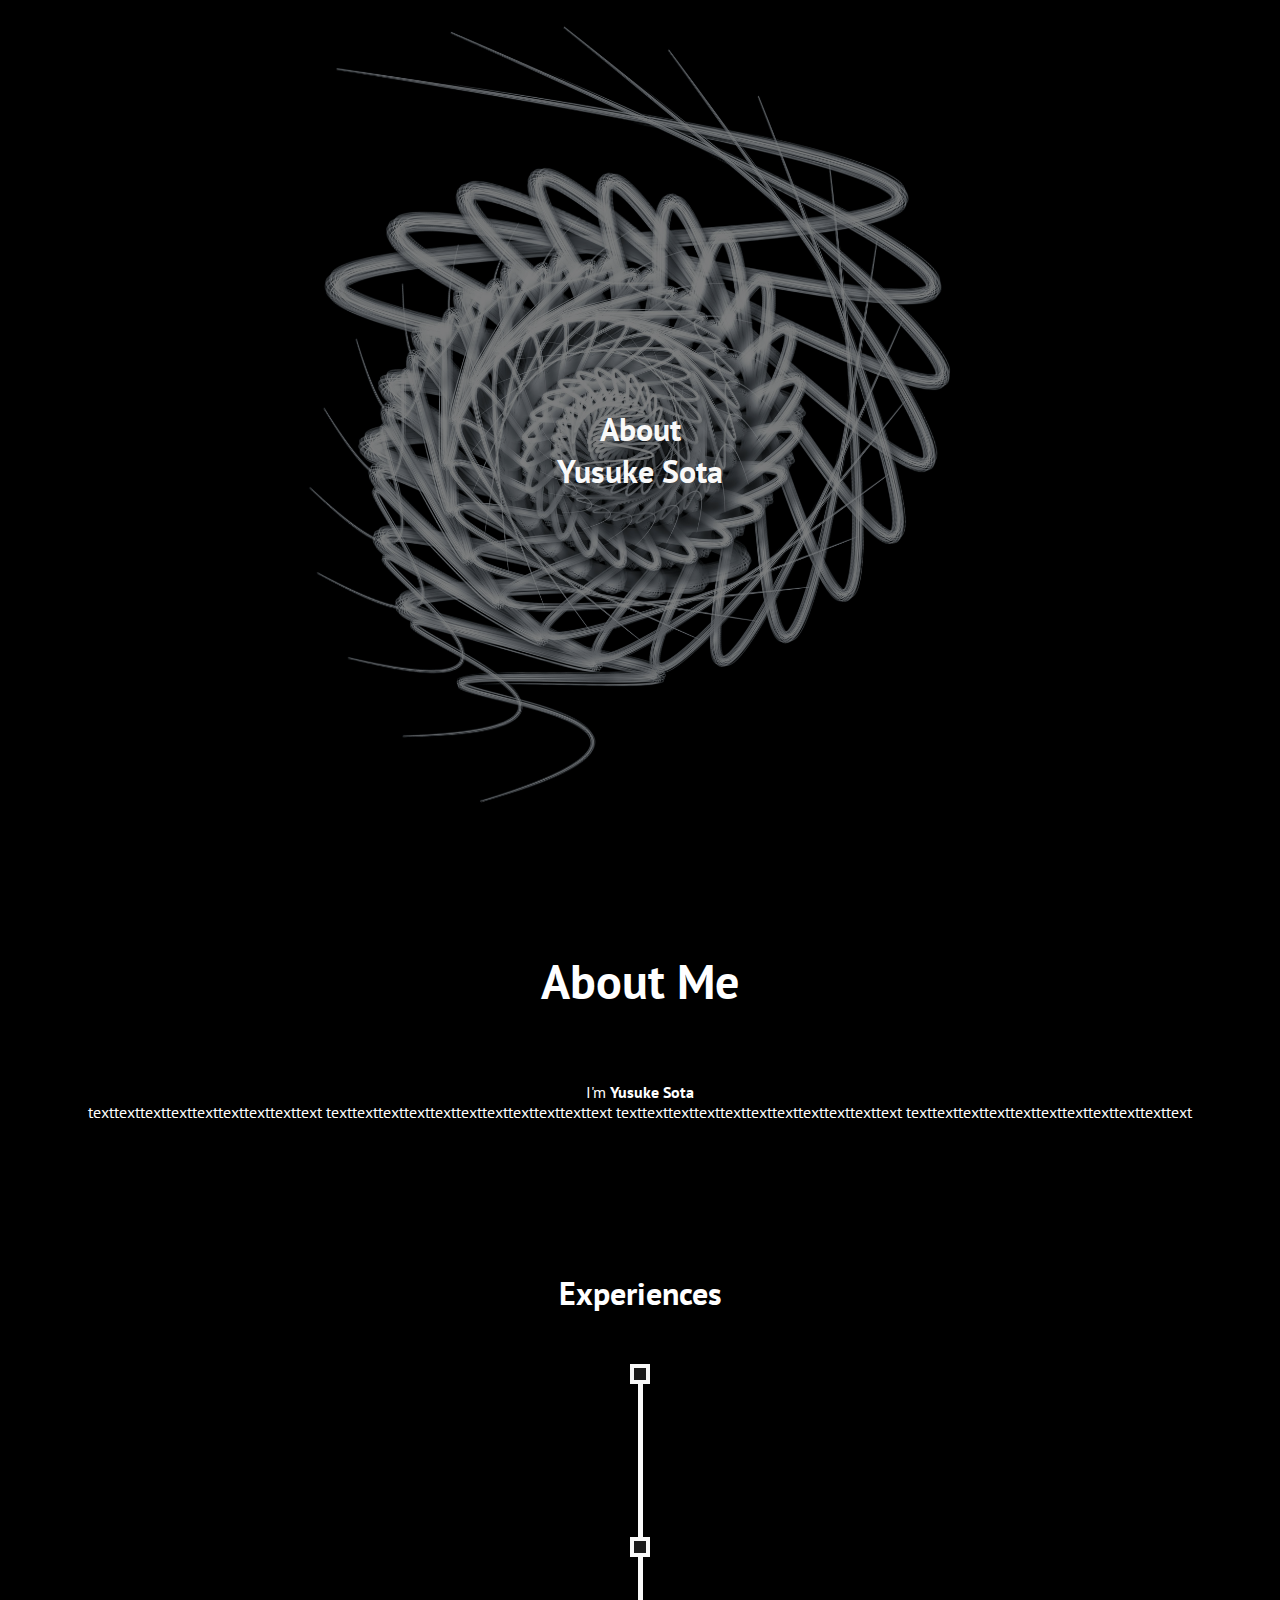
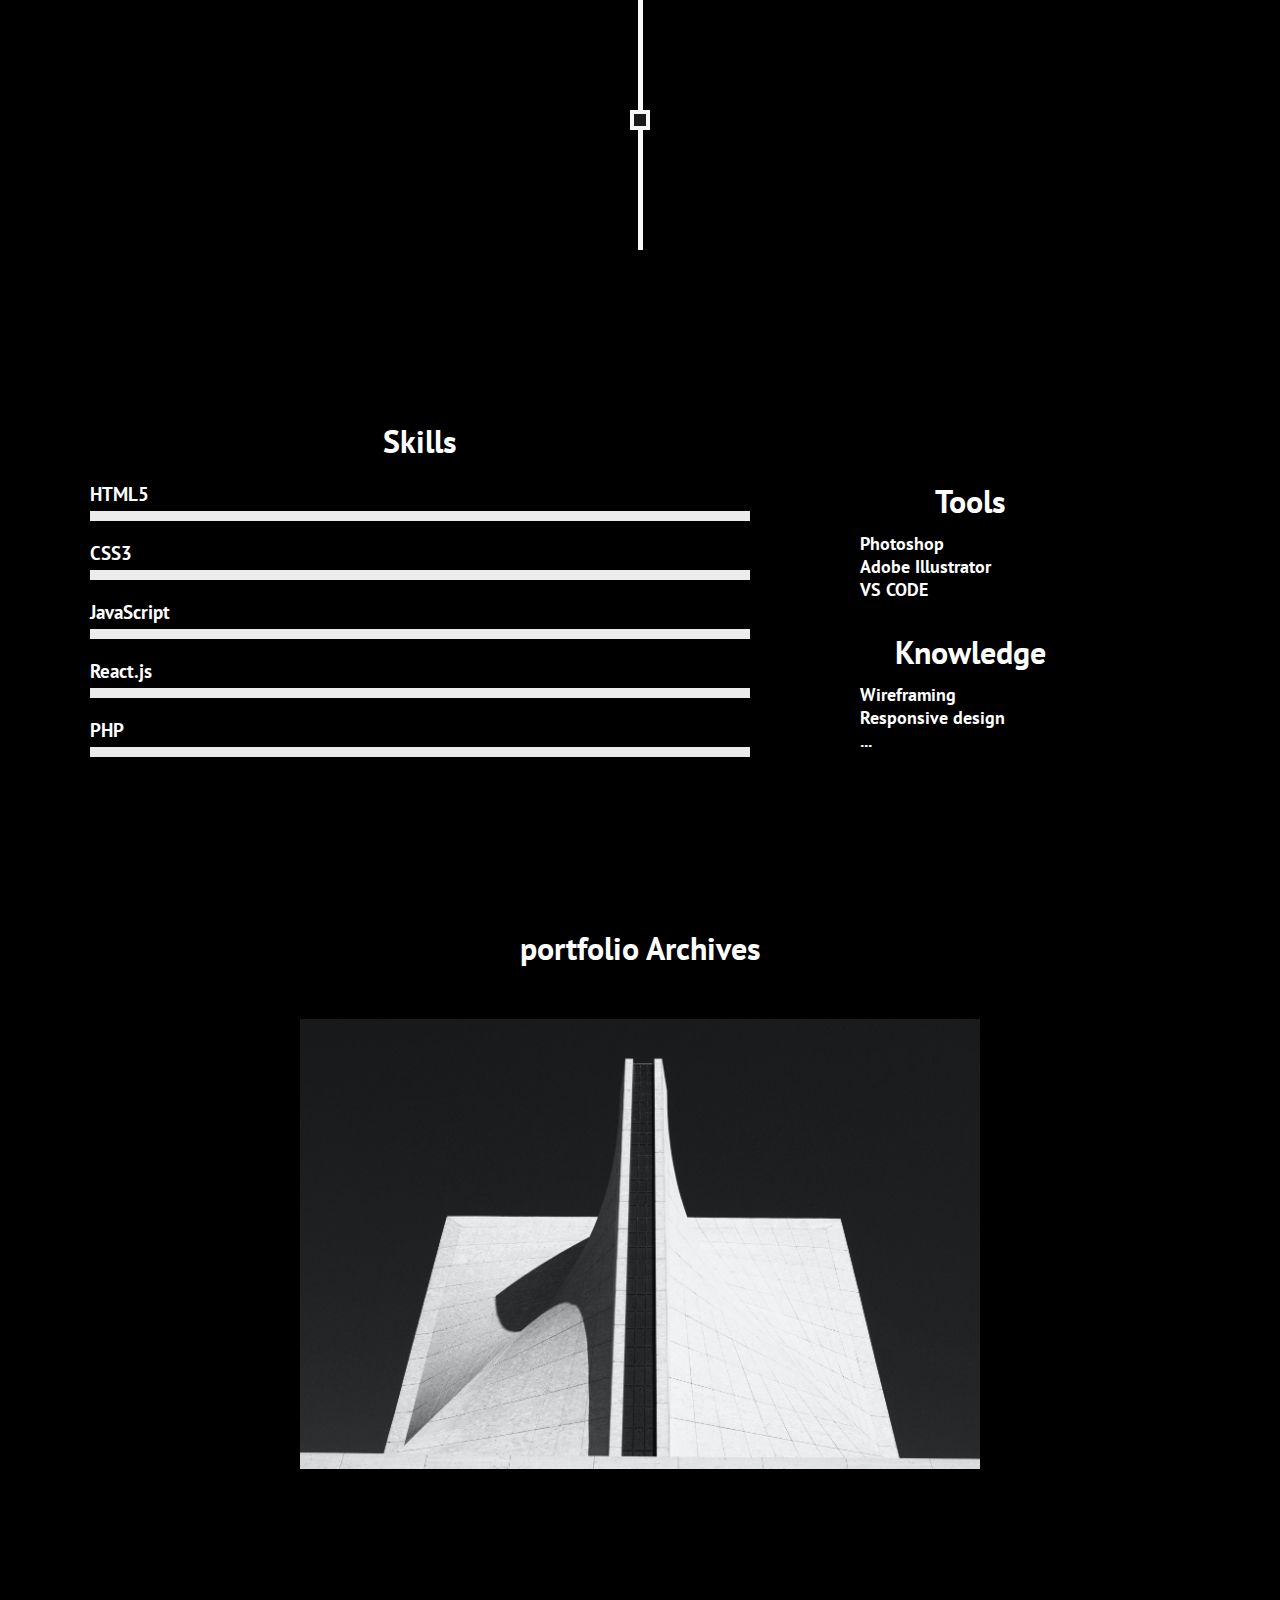
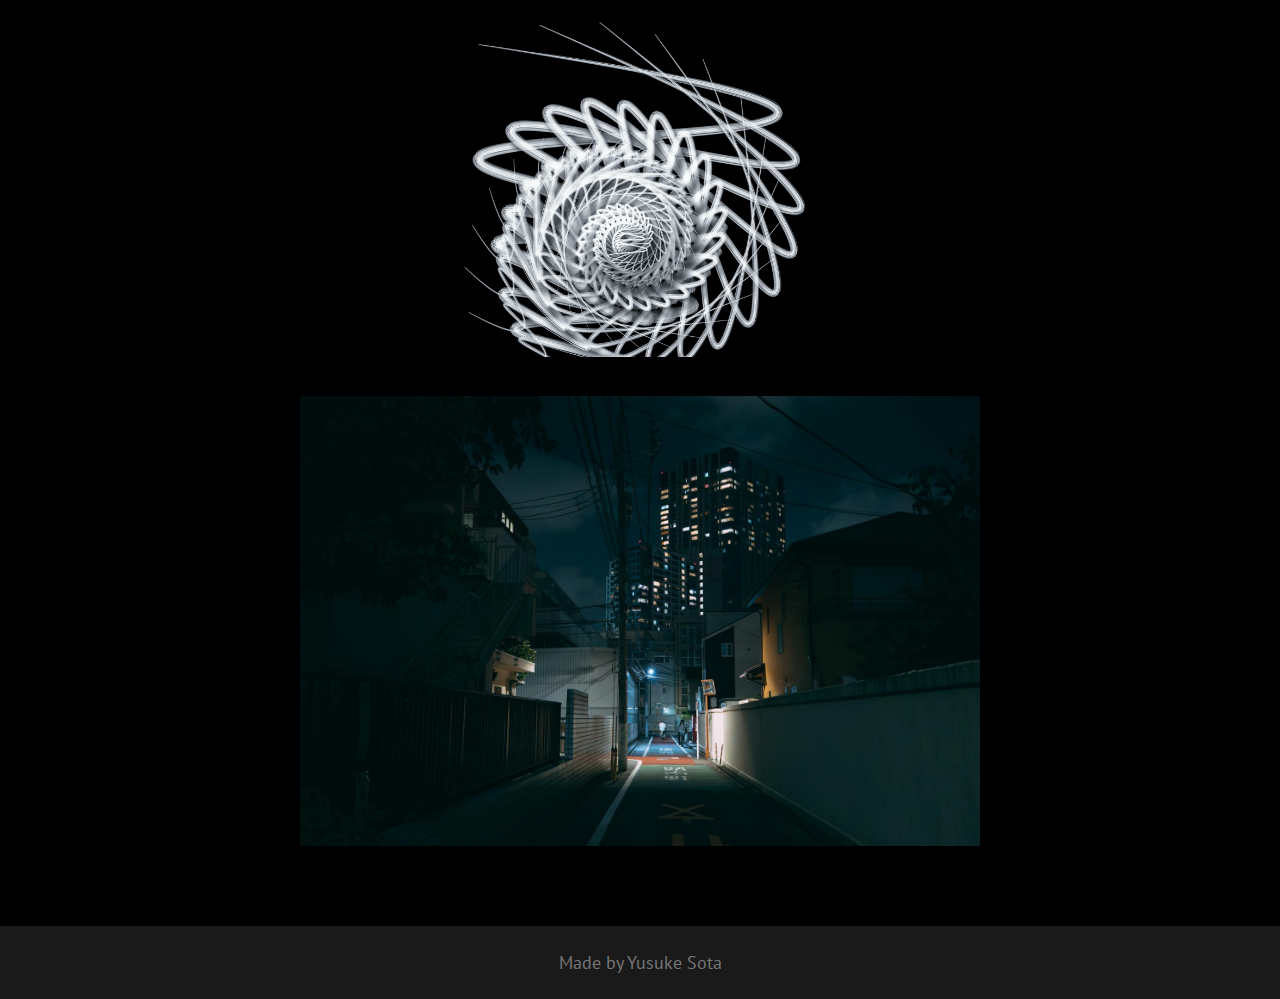
==== about.html @ 320f2261 "更新" ====
<!DOCTYPE html>
<html lang="en">
  <head>
    <meta charset="UTF-8" />
    <meta name="viewport" content="width=device-width, initial-scale=1.0" />
    <link rel="stylesheet" href="styles/aboutStyle.css" />
    <title>About Me</title>
  </head>
  <body>
    <!-----ヒーロー----->

    <section class="hero">
      <div class="content">
        <div class="header">
          <h1>About<br />Yusuke Sota<br /></h1>
        </div>
      </div>
    </section>
    <section class="about-myself">
      <div class="content">
        <h2>About Me</h2>
        <p>
          I'm <span>Yusuke Sota</span><br />texttexttexttexttexttexttexttexttext
          texttexttexttexttexttexttexttexttexttexttext
          texttexttexttexttexttexttexttexttexttexttext
          texttexttexttexttexttexttexttexttexttexttext
        </p>
      </div>
    </section>

    <!-----経歴ページ----->

    <section class="experience">
      <div class="content">
        <h1>Experiences</h1>
        <ul>
          <li>
            <div class="experience-content hidden">
              <h2>sample</h2>
              <div class="experience-time">2021.09 - 2023.05</div>
              <p>
                texttexttexttexttexttexttexttexttexttexttexttexttexttexttexttexttexttext
              </p>
            </div>
          </li>
          <li>
            <div class="experience-content hidden">
              <h2>sample</h2>
              <div class="experience-time">2017.04 - 2021.08</div>
              <p>
                texttexttexttexttexttexttexttexttexttexttexttexttexttexttexttexttexttext
              </p>
            </div>
          </li>
          <li>
            <div class="experience-content hidden">
              <h2>sample</h2>
              <div class="experience-time">2014.04 - 2017.03</div>
              <p>
                texttexttexttexttexttexttexttexttexttexttexttexttexttexttexttexttexttext
              </p>
            </div>
          </li>
        </ul>
      </div>
    </section>

    <!-----技術ページ----->

    <section class="skills">
      <div class="content">
        <div class="development-wrapper">
          <h2 class="development-title">Skills</h2>
          <ul class="skills-bar-container">
            <li>
              <div class="progressbar-title">
                <h3>HTML5</h3>
                <span class="percent" id="html-pourcent"></span>
              </div>
              <div class="bar-container" data-percent="60">
                <span class="progressbar" id="progress-html"></span>
              </div>
            </li>
            <li>
              <div class="progressbar-title">
                <h3>CSS3</h3>
                <span class="percent" id="css-pourcent"></span>
              </div>
              <div class="bar-container" data-percent="50">
                <span class="progressbar" id="progress-css"></span>
              </div>
            </li>
            <li>
              <div class="progressbar-title">
                <h3>JavaScript</h3>
                <span class="percent" id="javascript-pourcent"></span>
              </div>
              <div class="bar-container" data-percent="30">
                <span class="progressbar" id="progress-javascript"></span>
              </div>
            </li>
            <li>
              <div class="progressbar-title">
                <h3>React.js</h3>
                <span class="percent" id="php-pourcent"></span>
              </div>
              <div class="bar-container" data-percent="20">
                <span class="progressbar" id="progress-php"></span>
              </div>
            </li>
            <li>
              <div class="progressbar-title">
                <h3>PHP</h3>
                <span class="percent" id="angular-pourcent"></span>
              </div>
              <div class="bar-container" data-percent="15">
                <span class="progressbar" id="progress-angular"></span>
              </div>
            </li>
          </ul>
        </div>
        <div class="tools-knowledge-wrapper">
          <div class="tools-wrapper">
            <h2 class="title">Tools</h2>
            <ul class="tools">
              <li>
                <i class="fa fa-check" aria-hidden="true"></i>
                Photoshop
              </li>
              <li>
                <i class="fa fa-check" aria-hidden="true"></i>
                Adobe Illustrator
              </li>
              <li>
                <i class="fa fa-check" aria-hidden="true"></i>
                VS CODE
              </li>
            </ul>
          </div>
          <div class="knowledge-wrapper">
            <h2 class="title">Knowledge</h2>
            <ul class="knowledge">
              <li>
                <i class="fa fa-check" aria-hidden="true"></i>
                Wireframing
              </li>
              <li>
                <i class="fa fa-check" aria-hidden="true"></i>
                Responsive design
              </li>
              <li>
                <i class="fa fa-check" aria-hidden="true"></i>
                ...
              </li>
            </ul>
          </div>
        </div>
        <div class="clear"></div>
      </div>
      <div class="clear"></div>
    </section>

    <!-----ポートフォリオ一覧----->

    <section class="portfolio">
      <div class="content">
        <h1>portfolio Archives</h1>

        <div class="projects">
          <div class="project">
            <div class="project-image">
              <img src="images/bgimage3.jpg" alt="" />
            </div>
            <div class="project-title">
              <h2>Index Page</h2>
            </div>
            <div class="project-description">
              <p>
                [base64]
              </p>
            </div>
          </div>
          <div class="project">
            <div class="project-image">
              <img src="images/bgimage5.jpg" alt="" />
            </div>
            <div class="project-title">
              <h2>About Page</h2>
            </div>
            <div class="project-description">
              <p>
                [base64]
              </p>
            </div>
          </div>
          <div class="project">
            <div class="project-image">
              <img src="images/bgimage2.jpg" alt="" />
            </div>
            <div class="project-title">
              <h2>サンプルくん</h2>
            </div>
            <div class="project-description">
              <p>
                [base64]
              </p>
            </div>
          </div>
        </div>
      </div>
    </section>

    <!-----フッター----->

    <footer>
      <p>Made by Yusuke Sota</p>
    </footer>

    <script src="script/about.js"></script>
  </body>
</html>
---- styles/aboutStyle.css ----
@import url(https://fonts.googleapis.com/css?family=PT+Sans);

/*------色設定------*/

:root {
  --text-color-white: white;
  --text-color: #444;
  --title-color: #3c3c3c;
  --bg-color: #f9f9f9;
  --secondary-bg-color: #1a1a1a;
  --bg-black-color: #000000;
  --progressbar-bg: #ececec;
  --progressbar-color: #34495e;
}

/*-----全般-----*/

/** {
  outline: 2px red solid;
}*/

*,
*:before,
*:after {
  margin: 0;
  padding: 0;
  box-sizing: border-box;
}

html,
body {
  width: 100%;
  height: 100%;
}

body {
  color: var(--text-color-white);
  background: var(--bg-black-color);
  font-size: 16px;
  font-family: "PT Sans", sans-serif;
}

a {
  color: inherit;
  text-decoration: none;
}

section {
  position: relative;
  width: 100%;
}

/*------ヒーロー------*/

.hero {
  height: 100%;
  background-image: url("../images/bgimage5.jpg");
  background-size: cover;
  background-position: center;
}

.hero .content {
  background: rgba(0, 0, 0, 0.5);
  width: 100%;
  height: 100%;
}
.hero .content .header {
  position: absolute;
  top: 55%;
  width: 100%;
  transform: translate(0%, -50%);
  text-align: center;
  opacity: 0;
  color: var(--bg-color);
}
.hero .content .header .h1 {
  color: #fff;
  font-size: 2.5em;
  text-shadow: 0px 2px 3px #2d2d2d;
}

/*------アバウトページ------*/

.about-myself {
  padding: 50px 20px;
}
.about-myself .content {
  text-align: center;
}
.about-myself .content h2 {
  color: var(--text-color-white);
  font-size: 3em;
  margin-bottom: 20px;
  transform: translateY(-50px) scale(1);
  transition: transform 0.7s;
}
.about-myself .content .aboutTitleVisible {
  transform: translateX(0px) scale(1);
}
.about-myself .content p span {
  font-weight: bold;
}

/*-----経歴ページ-----*/

.experience {
  background: var(--bg-black-color);
  padding: 50px 0;
  overflow-x: hidden;
}
.experience .content {
  text-align: center;
}
.experience .content h1 {
  font-size: 2em;
  color: #fff;
}
.experience .content ul {
  padding: 50px 0;
  list-style-type: none;
}
.experience .content ul li {
  background: var(--bg-color);
  position: relative;
  margin-left: 20px;
  width: 5px;
  padding-bottom: 40px;
}
.experience .content ul li:last-child {
  padding-bottom: 7px;
}
.experience .content ul li:before {
  content: "";
  background: var(--secondary-bg-color);
  position: absolute;
  left: 50%;
  top: 0;
  -webkit-transform: translateX(-50%);
  transform: translateX(-50%);
  width: 20px;
  height: 20px;
  border: 4px solid var(--bg-color);
}
.experience .content ul li .hidden {
  opacity: 0;
  margin-left: 10vw;
}
.experience .content ul li .experience-content {
  background: var(--bg-color);
  position: relative;
  top: 7px;
  left: 48px;
  width: calc(100vw - 100px);
  padding: 20px;
  text-align: center;
  -webkit-border-radius: 0 5px 5px;
  -moz-border-radius: 0 5px 5px;
  border-radius: 0 5px 5px;
}
.experience .content ul li .experience-content h2 {
  font-size: 1.5em;
  color: var(--title-color);
  padding-bottom: 10px;
}
.experience .content ul li .experience-content .experience-time {
  color: #777;
  font-size: 1.1em;
  padding-bottom: 10px;
}
.experience .content ul li .experience-content p {
  color: var(--title-color);
  font-size: 0.95em;
}

.experience .content ul li .experience-content:before {
  content: "";
  background: var(--bg-color);
  position: absolute;
  top: 0;
  left: -35px;
  width: 35px;
  height: 5px;
}

/*-----スキルセクション-----*/

.skills {
  padding: 70px 20px;
}
.skills .content .development-wrapper .development-title {
  color: var(--text-color-white);
  font-size: 2em;
  text-align: center;
  margin-bottom: 20px;
}
.skills .content .development-wrapper .skills-bar-container {
  position: relative;
  width: 100%;
  list-style-type: none;
}
.skills .content .development-wrapper .skills-bar-container li {
  width: 100%;
  margin-bottom: 20px;
}
.skills .content .development-wrapper .skills-bar-container .progressbar-title {
  color: var(--text-color-white);
  margin-bottom: 5px;
}
.skills
  .content
  .development-wrapper
  .skills-bar-container
  .progressbar-title
  h3 {
  display: inline-block;
}
.skills
  .content
  .development-wrapper
  .skills-bar-container
  li
  .progressbar-title
  .percent {
  position: absolute;
  right: 20px;
  font-size: 1.1em;
}

.skills .content .development-wrapper .skills-bar-container li .bar-container {
  background: var(--progressbar-bg);
  position: relative;
  width: 100%;
  height: 10px;
}
.skills
  .content
  .development-wrapper
  .skills-bar-container
  li
  .bar-container
  .progressbar {
  background: var(--progressbar-color);
  position: absolute;
  width: 0%;
  height: 100%;
}

.skills .tools-knowledge-wrapper {
  width: 100%;
}
.skills .tools-knowledge-wrapper .tools-wrapper,
.skills .tools-knowledge-wrapper .knowledge-wrapper {
  position: relative;
  padding: 20px 0;
  width: 100%;
  text-align: center;
}
.skills .tools-knowledge-wrapper .tools-wrapper .title,
.skills .tools-knowledge-wrapper .knowledge-wrapper .title {
  color: var(--text-color-white);
  font-size: 2em;
  margin-bottom: 10px;
}
.skills .tools-knowledge-wrapper .tools-wrapper ul,
.skills .tools-knowledge-wrapper .knowledge-wrapper ul {
  list-style-type: none;
  margin-left: 40px;
}
.skills .tools-knowledge-wrapper .tools-wrapper ul li,
.skills .tools-knowledge-wrapper .knowledge-wrapper ul li {
  color: var(--text-color-white);
  font-weight: bold;
  font-size: 1.1em;
  text-align: left;
}
.skills .tools-knowledge-wrapper .tools-wrapper ul li i,
.skills .tools-knowledge-wrapper .knowledge-wrapper ul li i {
  color: #27ae60;
}

/*-----ポートフォリオ セクション-----*/

.portfolio {
  background: var(--bg-black-color);
  padding: 80px 0;
}
.portfolio .content {
  text-align: center;
}
.portfolio .content h1 {
  color: var(--text-color-white);
  font-size: 2em;
  margin-bottom: 50px;
}
.portfolio .content .projects {
  width: 100%;
}
.portfolio .content .projects .project {
  color: #fff;
  position: relative;
  width: 80%;
  margin-left: 10%;
  margin-right: 10%;
  margin-bottom: 10%;
  overflow: hidden;
}
.portfolio .content .projects .project:last-child {
  margin-bottom: 0;
}
.portfolio .content .projects .project .project-image img {
  width: 100%;
}
.portfolio .content .projects .project .project-title {
  color: var(--text-color-white);
  padding: 10px 0;
}
.portfolio .content .projects .project .project-description {
  color: var(--text-color);
}

/*-----フッター ここから-----*/

footer {
  padding: 25px 0;
  text-align: center;
  background-color: var(--secondary-bg-color);
}
footer p {
  color: #777;
  font-size: 1.1em;
}
footer i {
  color: #e74c3c;
}

/* --------------------------
    レスポンシブ ここから
-------------------------- */

@media screen and (min-width: 480px) {
  .skills .content .tools-knowledge-wrapper .tools-wrapper,
  .skills .content .tools-knowledge-wrapper .knowledge-wrapper {
    width: 50%;
    float: left;
    padding: 0;
  }
  .skills .content .tools-knowledge-wrapper .tools-wrapper ul,
  .skills .content .tools-knowledge-wrapper .knowledge-wrapper ul {
    margin-left: 0;
  }

  .skills .content .clear {
    clear: both;
  }
}

@media screen and (min-width: 640px) {
  .about-myself {
    padding: 100px 40px;
  }

  .skills {
    padding-left: 0;
    padding-right: 0;
  }
  .skills .content .development-wrapper {
    width: 600px;
    margin: auto;
    margin-bottom: 50px;
  }

  .skills .content .tools-knowledge-wrapper {
    width: 600px;
    margin: auto;
  }
}

@media screen and (min-width: 960px) {
  .experience .content ul li {
    margin: 0 auto;
  }
  .experience .content ul li .experience-content {
    width: 40vw;
  }
  .experience .content ul li:nth-child(odd) .experience-content {
    left: 63px;
  }
  .experience .content ul li:nth-child(odd) .experience-content:before {
    left: -50px;
    width: 50px;
  }
  .experience .content ul li:nth-child(even) .experience-content {
    left: calc(-40vw - 57px);
    -webkit-border-radius: 5px 0px 5px 5px;
    -moz-border-radius: 5px 0px 5px 5px;
    border-radius: 5px 0px 5px 5px;
  }
  .experience .content ul li:nth-child(even) .experience-content:before {
    left: auto;
    right: -50px;
    width: 50px;
  }
  .experience .content ul li:nth-child(odd) .hidden {
    margin-left: 10vw;
  }
  .experience .content ul li:nth-child(even) .hidden {
    margin-left: -10vw;
  }

  .skills {
    padding-left: 50px;
    padding-right: 50px;
  }
  .skills .content {
    max-width: 1100px;
    margin: auto;
  }
  .skills .content .development-wrapper,
  .skills .content .tools-knowledge-wrapper {
    float: left;
  }

  .skills .content .development-wrapper {
    margin-bottom: 0;
    width: 60%;
  }

  .skills .content .tools-knowledge-wrapper {
    width: 40%;
    margin-top: 60px;
  }
  .skills .content .tools-knowledge-wrapper .tools-wrapper,
  .skills .content .tools-knowledge-wrapper .knowledge-wrapper {
    float: none;
    margin: auto;
  }
  .skills .content .tools-knowledge-wrapper .tools-wrapper {
    margin-bottom: 30px;
  }

  .portfolio .content .projects .project {
    position: relative;
    margin: auto;
    margin-bottom: 3%;
    width: 680px;
    height: 450px;
    overflow: hidden;
  }
  .portfolio .content .projects .project:hover .project-image {
    -webkit-transform: scale(0.5);
    transform: scale(0.5);
  }

  .portfolio .content .projects .project:hover .project-title,
  .portfolio .content .projects .project:hover .project-description {
    opacity: 1;
  }

  .portfolio .content .projects .project .project-image {
    position: absolute;
    left: 0;
    top: 0;
    right: 0;
    bottom: 0;
    -webkit-transition: transform 0.5s ease;
    transition: transform 0.5s ease;
    -webkit-transform-origin: left top;
    transform-origin: left top;
    z-index: 3;
    overflow: hidden;
  }
  .portfolio .content .projects .project .project-image img {
    width: 100%;
    height: auto;
    min-height: 100%;
    min-width: 100%;
  }
  .portfolio .content .projects .project .project-title,
  .portfolio .content .projects .project .project-description {
    position: absolute;
    height: 50%;
    opacity: 0;
    -webkit-transition: opacity 0.3s linear;
    transition: opacity 0.3s linear;
    overflow: hidden;
  }
  .portfolio .content .projects .project .project-title {
    width: 50%;
    top: 0;
    right: 0;
    padding: 10px;
    text-align: center;
    display: table;
  }
  .portfolio .content .projects .project .project-title h2 {
    font-size: 2em;
    display: table-cell;
    vertical-align: middle;
  }
  .portfolio .content .projects .project .project-description {
    width: 100%;
    top: 50%;
    left: 0;
    padding: 25px 10px;
    text-align: left;
  }
}
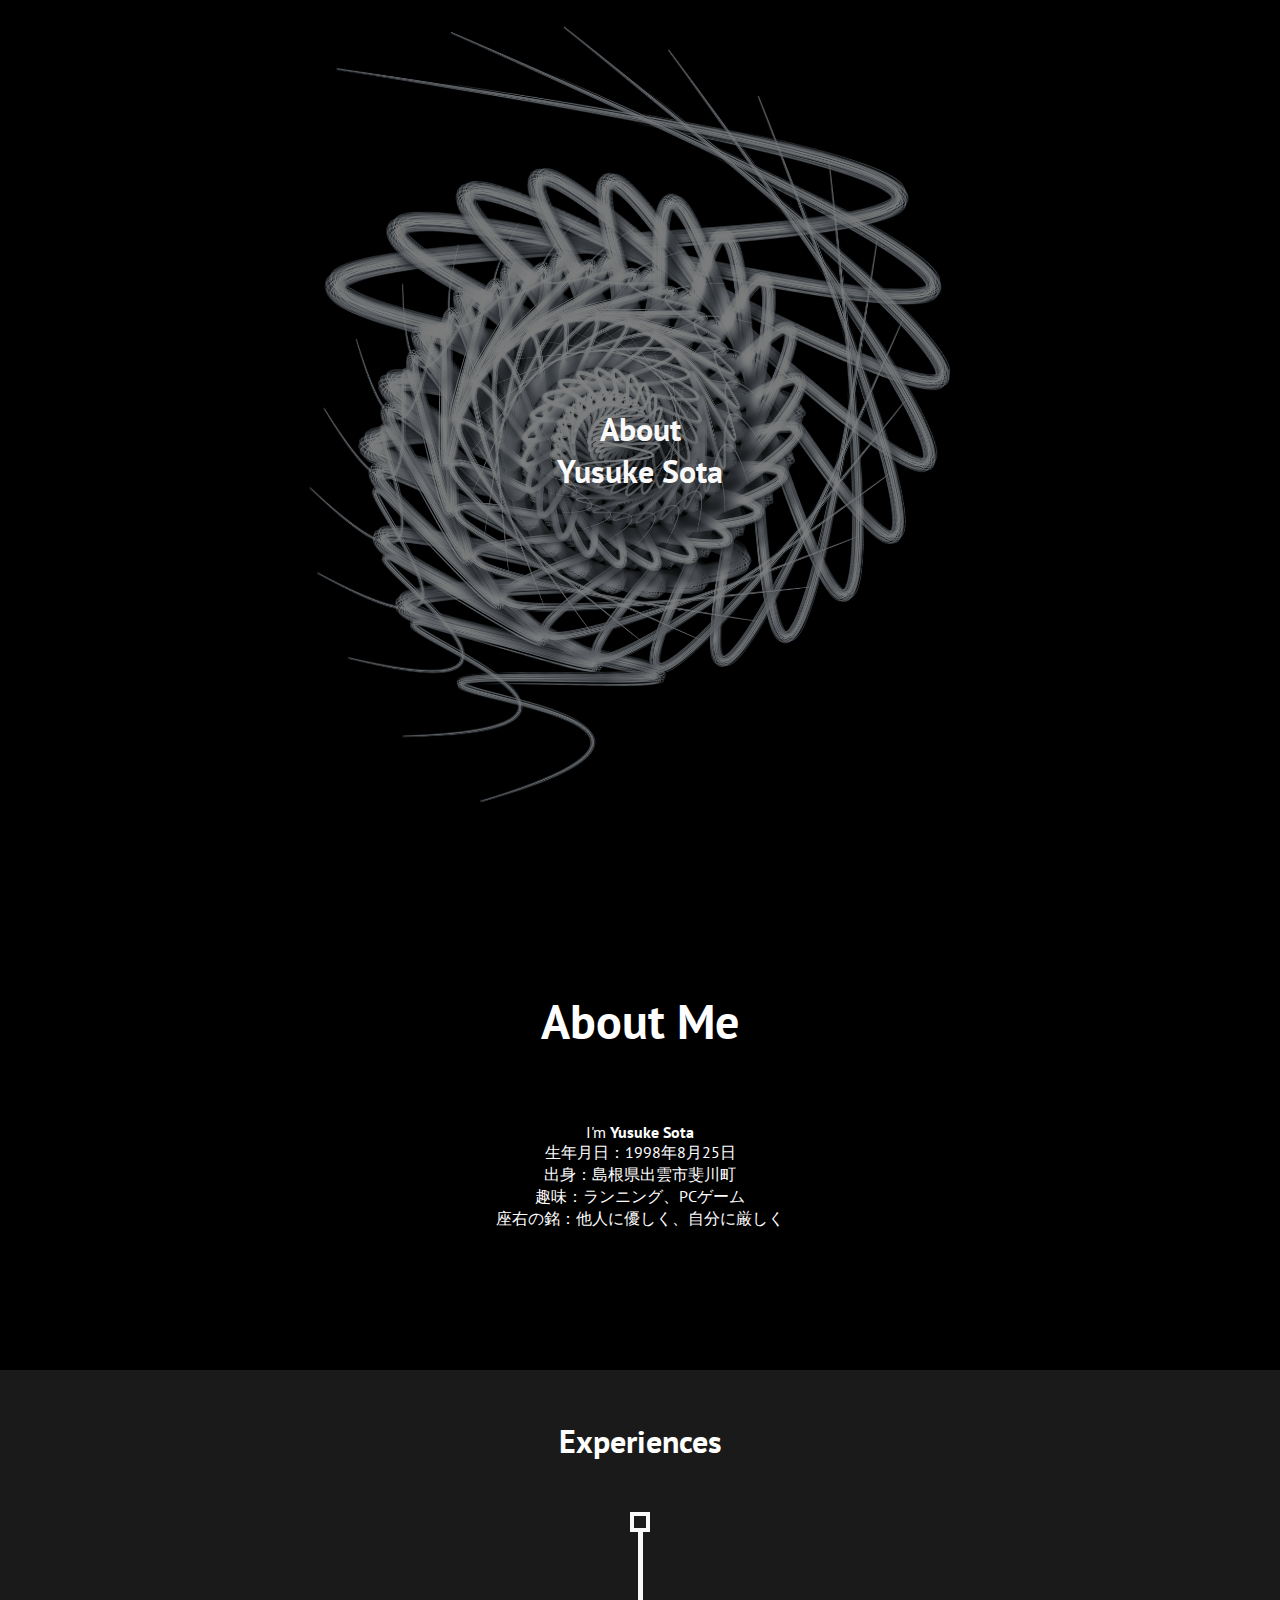
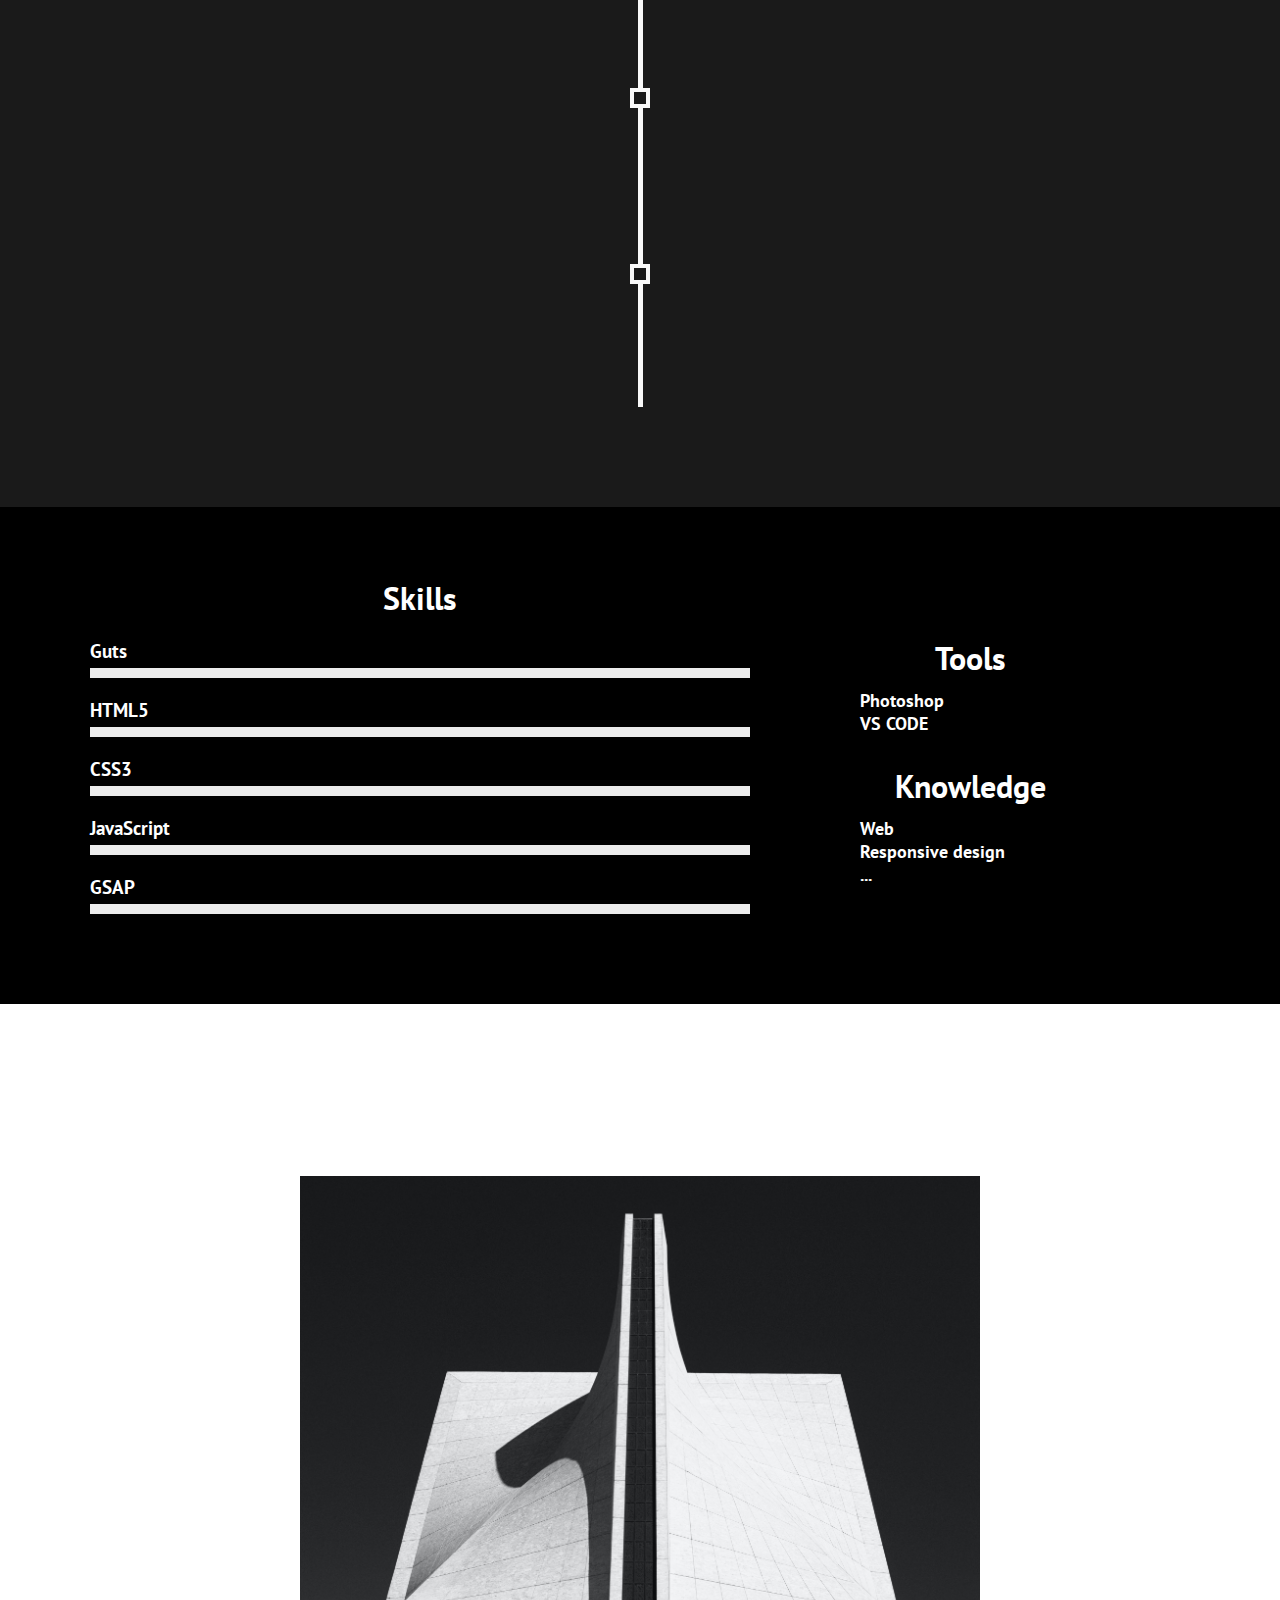
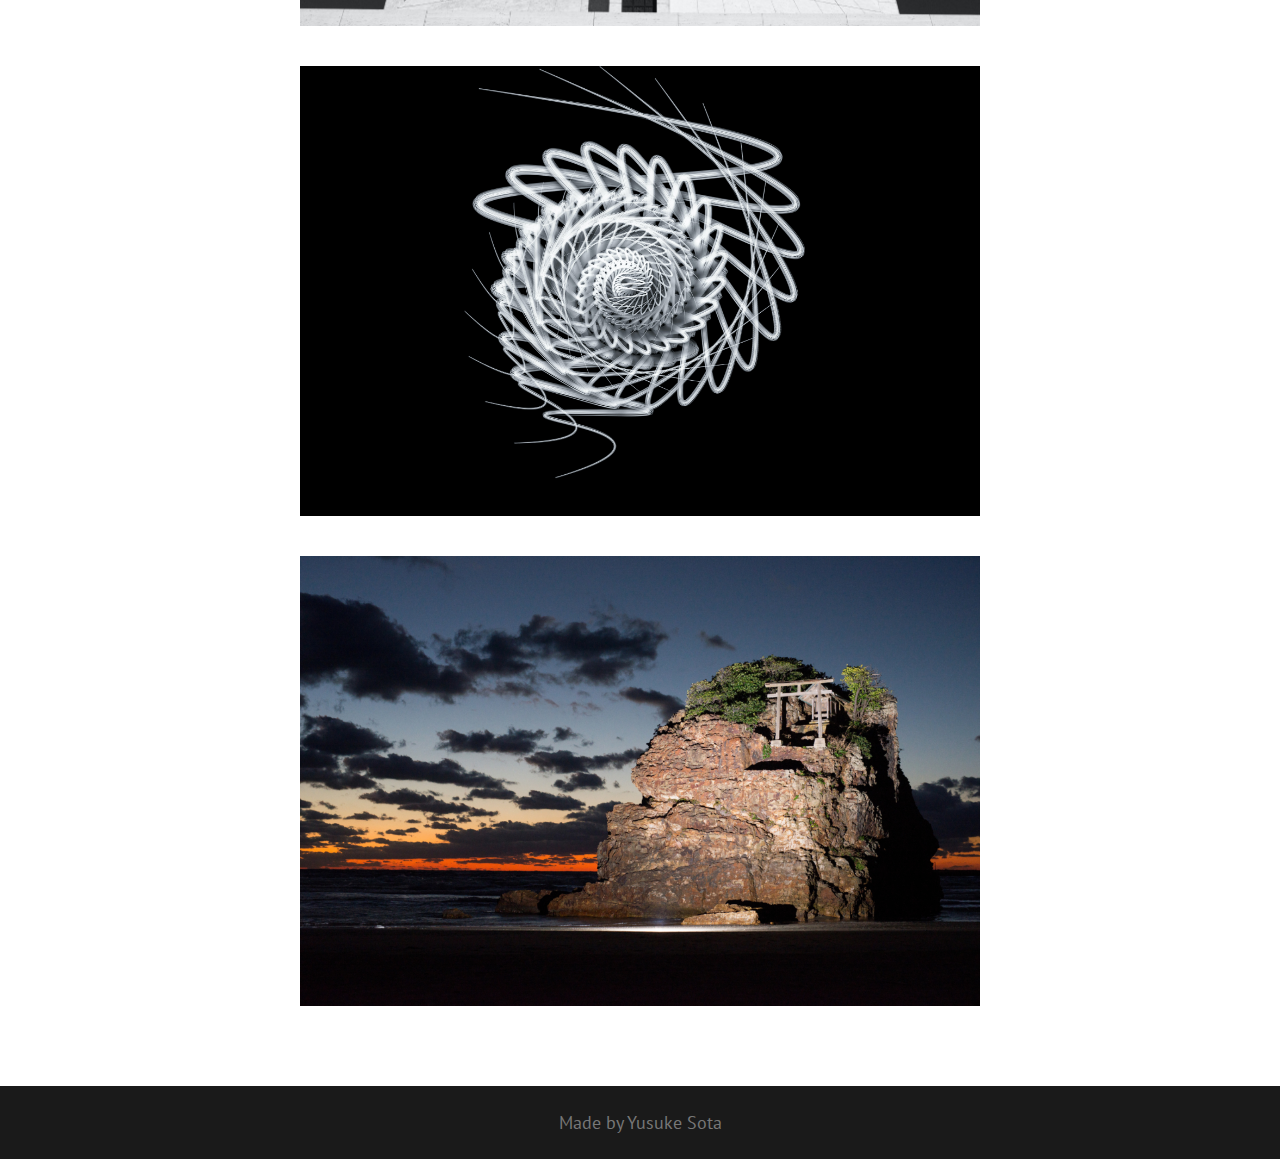
==== commit 62de8713: "first commit" ====
--- a/about.html
+++ b/about.html
@@ -20,10 +20,15 @@
       <div class="content">
         <h2>About Me</h2>
         <p>
-          I'm <span>Yusuke Sota</span><br />texttexttexttexttexttexttexttexttext
-          texttexttexttexttexttexttexttexttexttexttext
-          texttexttexttexttexttexttexttexttexttexttext
-          texttexttexttexttexttexttexttexttexttexttext
+          I'm <span>Yusuke Sota</span>
+          <br />
+          生年月日：1998年8月25日
+          <br />
+          出身：島根県出雲市斐川町
+          <br />
+          趣味：ランニング、PCゲーム
+          <br />
+          座右の銘：他人に優しく、自分に厳しく
         </p>
       </div>
     </section>
@@ -36,29 +41,23 @@
         <ul>
           <li>
             <div class="experience-content hidden">
-              <h2>sample</h2>
-              <div class="experience-time">2021.09 - 2023.05</div>
-              <p>
-                texttexttexttexttexttexttexttexttexttexttexttexttexttexttexttexttexttext
-              </p>
+              <h2>職業訓練校(Webプログラミング科)</h2>
+              <div class="experience-time">2023.07 - 2023.11</div>
+              <p>主にHTML/CSS,JavaScriptを学ぶ</p>
             </div>
           </li>
           <li>
             <div class="experience-content hidden">
-              <h2>sample</h2>
-              <div class="experience-time">2017.04 - 2021.08</div>
-              <p>
-                texttexttexttexttexttexttexttexttexttexttexttexttexttexttexttexttexttext
-              </p>
+              <h2>社会保険労務士法人アシスト 労務部</h2>
+              <div class="experience-time">2021.09 - 2023.05</div>
+              <p>社会保険・雇用保険の手続き代行業務</p>
             </div>
           </li>
           <li>
             <div class="experience-content hidden">
-              <h2>sample</h2>
-              <div class="experience-time">2014.04 - 2017.03</div>
-              <p>
-                texttexttexttexttexttexttexttexttexttexttexttexttexttexttexttexttexttext
-              </p>
+              <h2>陸上自衛隊</h2>
+              <div class="experience-time">2017.04 - 2021.08</div>
+              <p>狙撃手として4年間勤務</p>
             </div>
           </li>
         </ul>
@@ -74,47 +73,42 @@
           <ul class="skills-bar-container">
             <li>
               <div class="progressbar-title">
+                <h3>Guts</h3>
+              </div>
+              <div class="bar-container" data-percent="100">
+                <span class="progressbar"></span>
+              </div>
+            </li>
+            <li>
+              <div class="progressbar-title">
                 <h3>HTML5</h3>
-                <span class="percent" id="html-pourcent"></span>
               </div>
               <div class="bar-container" data-percent="60">
-                <span class="progressbar" id="progress-html"></span>
+                <span class="progressbar"></span>
               </div>
             </li>
             <li>
               <div class="progressbar-title">
                 <h3>CSS3</h3>
-                <span class="percent" id="css-pourcent"></span>
-              </div>
-              <div class="bar-container" data-percent="50">
-                <span class="progressbar" id="progress-css"></span>
+              </div>
+              <div class="bar-container" data-percent="40">
+                <span class="progressbar"></span>
               </div>
             </li>
             <li>
               <div class="progressbar-title">
                 <h3>JavaScript</h3>
-                <span class="percent" id="javascript-pourcent"></span>
-              </div>
-              <div class="bar-container" data-percent="30">
-                <span class="progressbar" id="progress-javascript"></span>
-              </div>
-            </li>
-            <li>
-              <div class="progressbar-title">
-                <h3>React.js</h3>
-                <span class="percent" id="php-pourcent"></span>
               </div>
               <div class="bar-container" data-percent="20">
-                <span class="progressbar" id="progress-php"></span>
-              </div>
-            </li>
-            <li>
-              <div class="progressbar-title">
-                <h3>PHP</h3>
-                <span class="percent" id="angular-pourcent"></span>
-              </div>
-              <div class="bar-container" data-percent="15">
-                <span class="progressbar" id="progress-angular"></span>
+                <span class="progressbar"></span>
+              </div>
+            </li>
+            <li>
+              <div class="progressbar-title">
+                <h3>GSAP</h3>
+              </div>
+              <div class="bar-container" data-percent="10">
+                <span class="progressbar"></span>
               </div>
             </li>
           </ul>
@@ -123,35 +117,16 @@
           <div class="tools-wrapper">
             <h2 class="title">Tools</h2>
             <ul class="tools">
-              <li>
-                <i class="fa fa-check" aria-hidden="true"></i>
-                Photoshop
-              </li>
-              <li>
-                <i class="fa fa-check" aria-hidden="true"></i>
-                Adobe Illustrator
-              </li>
-              <li>
-                <i class="fa fa-check" aria-hidden="true"></i>
-                VS CODE
-              </li>
+              <li>Photoshop</li>
+              <li>VS CODE</li>
             </ul>
           </div>
           <div class="knowledge-wrapper">
             <h2 class="title">Knowledge</h2>
             <ul class="knowledge">
-              <li>
-                <i class="fa fa-check" aria-hidden="true"></i>
-                Wireframing
-              </li>
-              <li>
-                <i class="fa fa-check" aria-hidden="true"></i>
-                Responsive design
-              </li>
-              <li>
-                <i class="fa fa-check" aria-hidden="true"></i>
-                ...
-              </li>
+              <li>Web</li>
+              <li>Responsive design</li>
+              <li>...</li>
             </ul>
           </div>
         </div>
@@ -169,40 +144,53 @@
         <div class="projects">
           <div class="project">
             <div class="project-image">
-              <img src="images/bgimage3.jpg" alt="" />
+              <img src="images/bgimage3.jpg" />
             </div>
             <div class="project-title">
-              <h2>Index Page</h2>
+              <h2><a href="index.html">Index Page</a></h2>
             </div>
             <div class="project-description">
               <p>
-                [base64]
+                ハンバーガーメニューをクリックすることでクリックイベント発火
+                <br />
+                classList.toggleを使用しオンオフを切り替え
+                <br />
+                制作時間:16h
               </p>
             </div>
           </div>
           <div class="project">
             <div class="project-image">
-              <img src="images/bgimage5.jpg" alt="" />
+              <img src="images/bgimage5.jpg" />
             </div>
             <div class="project-title">
-              <h2>About Page</h2>
+              <h2><a href="about.html">About Page</a></h2>
             </div>
             <div class="project-description">
               <p>
-                [base64]
+                イベントリスナーのscrollの代わりにIntersectionObserverを使用してスクロールイベントを作成
+                <br />
+                シンプル、見やすさを重視し、モノトーンでデザイン
+                <br />
+                制作時間:25h
               </p>
             </div>
           </div>
           <div class="project">
             <div class="project-image">
-              <img src="images/bgimage2.jpg" alt="" />
+              <img src="images/hero1.jpg" />
             </div>
             <div class="project-title">
-              <h2>サンプルくん</h2>
+              <h2><a href="izumo.html">Izumo</a></h2>
             </div>
             <div class="project-description">
               <p>
-                [base64]
+                私の地元の島根県出雲市をテーマにした観光ページ
+                <br />
+                GSAP、Swiper.js
+                2つのライブラリを使用しオープニングアニメーション、スライドショーを作成
+                <br />
+                制作時間:35h
               </p>
             </div>
           </div>
--- a/styles/aboutStyle.css
+++ b/styles/aboutStyle.css
@@ -1,6 +1,8 @@
 @import url(https://fonts.googleapis.com/css?family=PT+Sans);
 
-/*------色設定------*/
+/*-----
+全般設定
+-----*/
 
 :root {
   --text-color-white: white;
@@ -11,9 +13,23 @@
   --bg-black-color: #000000;
   --progressbar-bg: #ececec;
   --progressbar-color: #34495e;
-}
-
-/*-----全般-----*/
+  --space1x: 8px;
+  --space2x: calc(var(--space1x) * 2);
+  --space3x: calc(var(--space1x) * 3);
+  --space4x: calc(var(--space1x) * 4);
+  --space5x: calc(var(--space1x) * 5);
+  --space6x: calc(var(--space1x) * 6);
+  --space7x: calc(var(--space1x) * 7);
+  --space8x: calc(var(--space1x) * 8);
+  --space10x: calc(var(--space1x) * 10);
+  --space11x: calc(var(--space1x) * 11);
+  --space12x: calc(var(--space1x) * 12);
+  --space13x: calc(var(--space1x) * 13);
+  --space15x: calc(var(--space1x) * 15);
+  --space17x: calc(var(--space1x) * 17);
+  --space20x: calc(var(--space1x) * 20);
+  --space21x: calc(var(--space1x) * 21);
+}
 
 /** {
   outline: 2px red solid;
@@ -57,6 +73,7 @@
   background-image: url("../images/bgimage5.jpg");
   background-size: cover;
   background-position: center;
+  margin-bottom: var(--space5x);
 }
 
 .hero .content {
@@ -79,10 +96,13 @@
   text-shadow: 0px 2px 3px #2d2d2d;
 }
 
-/*------アバウトページ------*/
+/*------
+アバウトページ
+------*/
 
 .about-myself {
   padding: 50px 20px;
+  margin-bottom: var(--space5x);
 }
 .about-myself .content {
   text-align: center;
@@ -101,10 +121,12 @@
   font-weight: bold;
 }
 
-/*-----経歴ページ-----*/
+/*-----
+経歴ページ
+-----*/
 
 .experience {
-  background: var(--bg-black-color);
+  background-color: var(--secondary-bg-color);
   padding: 50px 0;
   overflow-x: hidden;
 }
@@ -119,6 +141,7 @@
   padding: 50px 0;
   list-style-type: none;
 }
+
 .experience .content ul li {
   background: var(--bg-color);
   position: relative;
@@ -145,7 +168,7 @@
   opacity: 0;
   margin-left: 10vw;
 }
-.experience .content ul li .experience-content {
+.experience-content {
   background: var(--bg-color);
   position: relative;
   top: 7px;
@@ -157,22 +180,22 @@
   -moz-border-radius: 0 5px 5px;
   border-radius: 0 5px 5px;
 }
-.experience .content ul li .experience-content h2 {
+.experience-content h2 {
   font-size: 1.5em;
   color: var(--title-color);
   padding-bottom: 10px;
 }
-.experience .content ul li .experience-content .experience-time {
+.experience-time {
   color: #777;
   font-size: 1.1em;
   padding-bottom: 10px;
 }
-.experience .content ul li .experience-content p {
+.experience-content p {
   color: var(--title-color);
   font-size: 0.95em;
 }
 
-.experience .content ul li .experience-content:before {
+.experience-content:before {
   content: "";
   background: var(--bg-color);
   position: absolute;
@@ -182,107 +205,91 @@
   height: 5px;
 }
 
-/*-----スキルセクション-----*/
+/*-----
+スキルセクション
+-----*/
 
 .skills {
   padding: 70px 20px;
 }
-.skills .content .development-wrapper .development-title {
+.development-title {
   color: var(--text-color-white);
   font-size: 2em;
   text-align: center;
   margin-bottom: 20px;
 }
-.skills .content .development-wrapper .skills-bar-container {
+.skills-bar-container {
   position: relative;
   width: 100%;
   list-style-type: none;
 }
-.skills .content .development-wrapper .skills-bar-container li {
+.skills-bar-container li {
   width: 100%;
   margin-bottom: 20px;
 }
-.skills .content .development-wrapper .skills-bar-container .progressbar-title {
+.progressbar-title {
   color: var(--text-color-white);
   margin-bottom: 5px;
 }
-.skills
-  .content
-  .development-wrapper
-  .skills-bar-container
-  .progressbar-title
-  h3 {
+.progressbar-title h3 {
   display: inline-block;
 }
-.skills
-  .content
-  .development-wrapper
-  .skills-bar-container
-  li
-  .progressbar-title
-  .percent {
+.percent {
   position: absolute;
   right: 20px;
   font-size: 1.1em;
-}
-
-.skills .content .development-wrapper .skills-bar-container li .bar-container {
+  color: #fff;
+}
+
+.bar-container {
   background: var(--progressbar-bg);
   position: relative;
   width: 100%;
   height: 10px;
 }
-.skills
-  .content
-  .development-wrapper
-  .skills-bar-container
-  li
-  .bar-container
-  .progressbar {
+.progressbar {
   background: var(--progressbar-color);
   position: absolute;
   width: 0%;
   height: 100%;
 }
 
-.skills .tools-knowledge-wrapper {
-  width: 100%;
-}
-.skills .tools-knowledge-wrapper .tools-wrapper,
-.skills .tools-knowledge-wrapper .knowledge-wrapper {
+.tools-knowledge-wrapper {
+  width: 100%;
+}
+.tools-wrapper,
+.knowledge-wrapper {
   position: relative;
   padding: 20px 0;
   width: 100%;
   text-align: center;
 }
-.skills .tools-knowledge-wrapper .tools-wrapper .title,
-.skills .tools-knowledge-wrapper .knowledge-wrapper .title {
+.tools-wrapper .title,
+.knowledge-wrapper .title {
   color: var(--text-color-white);
   font-size: 2em;
   margin-bottom: 10px;
 }
-.skills .tools-knowledge-wrapper .tools-wrapper ul,
-.skills .tools-knowledge-wrapper .knowledge-wrapper ul {
+.tools-wrapper ul,
+.knowledge-wrapper ul {
   list-style-type: none;
   margin-left: 40px;
 }
-.skills .tools-knowledge-wrapper .tools-wrapper ul li,
-.skills .tools-knowledge-wrapper .knowledge-wrapper ul li {
+.tools-wrapper ul li,
+.knowledge-wrapper ul li {
   color: var(--text-color-white);
   font-weight: bold;
   font-size: 1.1em;
   text-align: left;
 }
-.skills .tools-knowledge-wrapper .tools-wrapper ul li i,
-.skills .tools-knowledge-wrapper .knowledge-wrapper ul li i {
-  color: #27ae60;
-}
-
-/*-----ポートフォリオ セクション-----*/
+/*-----
+ポートフォリオセクション
+-----*/
 
 .portfolio {
   background: var(--bg-black-color);
   padding: 80px 0;
+  background-color: #fff;
 }
 .portfolio .content {
   text-align: center;
@@ -292,33 +299,41 @@
   font-size: 2em;
   margin-bottom: 50px;
 }
-.portfolio .content .projects {
-  width: 100%;
-}
-.portfolio .content .projects .project {
+.projects {
+  width: 100%;
+}
+.project {
   color: #fff;
   position: relative;
   width: 80%;
   margin-left: 10%;
   margin-right: 10%;
-  margin-bottom: 10%;
+  margin-bottom: var(--space2x);
   overflow: hidden;
 }
-.portfolio .content .projects .project:last-child {
+.project:last-child {
   margin-bottom: 0;
 }
-.portfolio .content .projects .project .project-image img {
-  width: 100%;
-}
-.portfolio .content .projects .project .project-title {
-  color: var(--text-color-white);
+.project-image img {
+  width: 100%;
+}
+.project-title {
+  color: var(--text-color);
   padding: 10px 0;
 }
-.portfolio .content .projects .project .project-description {
+.project-title h2 a {
+  transition: color 0.3s;
+}
+.project-title h2 a:hover {
+  color: #5085ba;
+}
+.project-description {
   color: var(--text-color);
 }
 
-/*-----フッター ここから-----*/
+/*-----
+フッター設定
+-----*/
 
 footer {
   padding: 25px 0;
@@ -333,24 +348,27 @@
   color: #e74c3c;
 }
 
-/* --------------------------
-    レスポンシブ ここから
--------------------------- */
+/*-----
+レスポンシブ ここから
+----- */
 
 @media screen and (min-width: 480px) {
-  .skills .content .tools-knowledge-wrapper .tools-wrapper,
-  .skills .content .tools-knowledge-wrapper .knowledge-wrapper {
+  .tools-wrapper,
+  .knowledge-wrapper {
     width: 50%;
     float: left;
     padding: 0;
   }
-  .skills .content .tools-knowledge-wrapper .tools-wrapper ul,
-  .skills .content .tools-knowledge-wrapper .knowledge-wrapper ul {
+  .tools-wrapper ul,
+  .knowledge-wrapper ul {
     margin-left: 0;
   }
 
   .skills .content .clear {
     clear: both;
+  }
+  .project {
+    margin-bottom: var(--space5x);
   }
 }
 
@@ -363,23 +381,25 @@
     padding-left: 0;
     padding-right: 0;
   }
-  .skills .content .development-wrapper {
+  .development-wrapper {
     width: 600px;
     margin: auto;
     margin-bottom: 50px;
   }
 
-  .skills .content .tools-knowledge-wrapper {
+  .tools-knowledge-wrapper {
     width: 600px;
     margin: auto;
   }
-}
-
+  .project {
+    margin-bottom: var(--space5x);
+  }
+}
 @media screen and (min-width: 960px) {
   .experience .content ul li {
     margin: 0 auto;
   }
-  .experience .content ul li .experience-content {
+  .experience-content {
     width: 40vw;
   }
   .experience .content ul li:nth-child(odd) .experience-content {
@@ -415,33 +435,33 @@
     max-width: 1100px;
     margin: auto;
   }
-  .skills .content .development-wrapper,
-  .skills .content .tools-knowledge-wrapper {
+  .development-wrapper,
+  .tools-knowledge-wrapper {
     float: left;
   }
 
-  .skills .content .development-wrapper {
+  .development-wrapper {
     margin-bottom: 0;
     width: 60%;
   }
 
-  .skills .content .tools-knowledge-wrapper {
+  .tools-knowledge-wrapper {
     width: 40%;
     margin-top: 60px;
   }
-  .skills .content .tools-knowledge-wrapper .tools-wrapper,
-  .skills .content .tools-knowledge-wrapper .knowledge-wrapper {
+  .tools-wrapper,
+  .knowledge-wrapper {
     float: none;
     margin: auto;
   }
-  .skills .content .tools-knowledge-wrapper .tools-wrapper {
+  .tools-wrapper {
     margin-bottom: 30px;
   }
 
-  .portfolio .content .projects .project {
+  .project {
     position: relative;
     margin: auto;
-    margin-bottom: 3%;
+    margin-bottom: var(--space5x);
     width: 680px;
     height: 450px;
     overflow: hidden;
@@ -456,7 +476,7 @@
     opacity: 1;
   }
 
-  .portfolio .content .projects .project .project-image {
+  .project-image {
     position: absolute;
     left: 0;
     top: 0;
@@ -469,14 +489,15 @@
     z-index: 3;
     overflow: hidden;
   }
-  .portfolio .content .projects .project .project-image img {
+  .project-image img {
     width: 100%;
-    height: auto;
+    height: 100%;
     min-height: 100%;
     min-width: 100%;
-  }
-  .portfolio .content .projects .project .project-title,
-  .portfolio .content .projects .project .project-description {
+    object-fit: cover;
+  }
+  .project-title,
+  .project-description {
     position: absolute;
     height: 50%;
     opacity: 0;
@@ -484,7 +505,7 @@
     transition: opacity 0.3s linear;
     overflow: hidden;
   }
-  .portfolio .content .projects .project .project-title {
+  .project-title {
     width: 50%;
     top: 0;
     right: 0;
@@ -492,16 +513,17 @@
     text-align: center;
     display: table;
   }
-  .portfolio .content .projects .project .project-title h2 {
+  .project-title h2 {
     font-size: 2em;
     display: table-cell;
     vertical-align: middle;
   }
-  .portfolio .content .projects .project .project-description {
+  .project-description {
     width: 100%;
     top: 50%;
     left: 0;
     padding: 25px 10px;
     text-align: left;
-  }
-}
+    margin-bottom: var(--space5x);
+  }
+}
